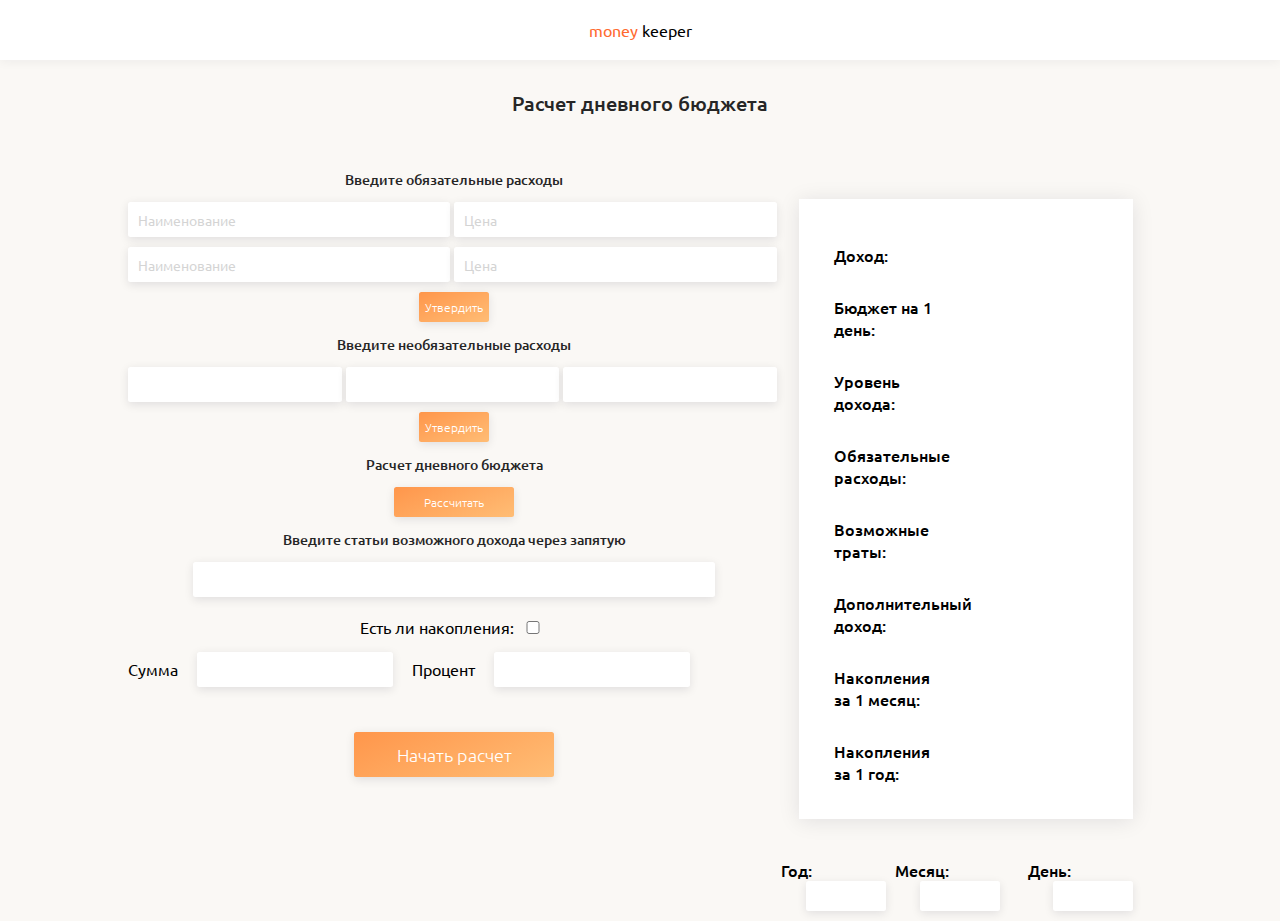
==== home_task6/index.html @ ab92dd84 "add task 6" ====
<!DOCTYPE html>
<html lang="en">
<head>
    <meta charset="UTF-8">
    <meta name="viewport" content="width=device-width, initial-scale=1.0">
    <meta http-equiv="X-UA-Compatible" content="ie=edge">
    <title>Document</title>
    <link href="https://fonts.googleapis.com/css?family=Ubuntu:300,400,500,700&amp;subset=cyrillic" rel="stylesheet">
    <link rel="stylesheet" href="css/style.css">
</head>
<body>
<div class="app">
    <div class="logo">
        <span>money</span>
        keeper
    </div>
    <div class="title">
        Расчет дневного бюджета
    </div>
    <div class="main">
        <div class="data">
            <div class="choose-expenses">Введите обязательные расходы</div>
            <input class="expenses-item" type="text" id="expenses_1" placeholder="Наименование">
			<input class="expenses-item" type="text" id="expenses_2" placeholder="Цена">
			<input class="expenses-item" type="text" id="expenses_3" placeholder="Наименование">
			<input class="expenses-item" type="text" id="expenses_4" placeholder="Цена">
            <button class="expenses-item-btn">Утвердить</button>
            
            <div class="optionalexpenses">Введите необязательные расходы</div>
			<input class="optionalexpenses-item" type="text" id="optionalexpenses_1">
			<input class="optionalexpenses-item" type="text" id="optionalexpenses_2">
			<input class="optionalexpenses-item" type="text" id="optionalexpenses_3">
            <button class="optionalexpenses-btn">Утвердить</button>
            
            <div class="count-budget">Расчет дневного бюджета</div>
            <button class="count-budget-btn">Рассчитать</button>
            
            <div class="choose-income-label">Введите статьи возможного дохода через запятую</div>
            <input class="choose-income" type="text" id="income">
            
            <div class="checksavings">Есть ли накопления: 
                <input id="savings" type="checkbox" />
            </div>
            <label for="sum">Сумма</label>
			<input class="choose-sum" id="sum" type="text">
			<label for="percent">Процент</label>
            <input class="choose-percent" id="percent" type="text">
            
            <div class="open">
                <button class="start" id="start">Начать расчет</button>
            </div>
        </div>
        <div class="result">
            <div class="result-table">
                <div class="budget">Доход: </div>
                <div class="budget-value"></div>
    
                <div class="daybudget">Бюджет на 1 день: </div>
                <div class="daybudget-value"></div>
    
                <div class="level">Уровень дохода: </div>
                <div class="level-value"></div>
    
                <div class="expenses">Обязательные расходы: </div>
                <div class="expenses-value"></div>
    
                <div class="optionalexpenses">Возможные траты: </div>
                <div class="optionalexpenses-value"></div>
    
                <div class="income">Дополнительный доход: </div>
                <div class="income-value"></div>
    
                <div class="monthsavings">Накопления за 1 месяц:</div>
                <div class="monthsavings-value"></div>
    
                <div class="yearsavings">Накопления за 1 год:</div>
                <div class="yearsavings-value"></div>
            </div>
            <div class="time-data">
                <div class="year">
                    Год:
                    <input class="year-value" type="text" readonly>
                </div>
                <div class="month">
                    Месяц:
                    <input class="month-value" type="text" readonly>
                </div>
                <div class="day">
                    День:
                    <input class="day-value" type="text" readonly>
                </div>
            </div>
        </div>
    </div>
</div>
    <script src="js/main.js"></script>
</body>
</html>
---- home_task6/css/style.css ----
*{box-sizing:border-box;margin:0;padding:0;font-family:Ubuntu;outline:0}a{text-decoration:none}a:visited{text-decoration:none}a:hover{text-decoration:none}a:focus{text-decoration:none}a:active{text-decoration:none}.app{background-color:#faf8f5;min-height:800px}.logo{width:100%;height:60px;line-height:60px;background-color:#fff;box-shadow:0 1.5px 10px 0 rgba(1,0,42,.05);text-align:center}.logo span{color:#ff6a30}.title{width:100%;margin-top:30px;font-weight:500;font-size:20px;color:#262626;text-align:center}.main{display:flex;margin:0 10%;padding-top:40px}.data .choose-expenses,.data .choose-income-label,.data .count-budget,.data .optionalexpenses{margin:13px 0;font-weight:500;font-size:14px;color:#262626;text-align:center}.data .choose-income,.data .choose-percent,.data .choose-sum,.data .expenses-item,.data .optionalexpenses-item{height:35px;width:calc((100%/2) - 4px);border-radius:2.5px;background-color:#fff;box-shadow:0 2.5px 10px 0 rgba(1,0,42,.1);border:none;padding-left:10px;margin-bottom:10px;font-size:14px;color:#a7a7a7}.data .choose-income::-webkit-input-placeholder,.data .choose-percent::-webkit-input-placeholder,.data .choose-sum::-webkit-input-placeholder,.data .expenses-item::-webkit-input-placeholder,.data .optionalexpenses-item::-webkit-input-placeholder{opacity:.3}.data .choose-income:-ms-input-placeholder,.data .choose-percent:-ms-input-placeholder,.data .choose-sum:-ms-input-placeholder,.data .expenses-item:-ms-input-placeholder,.data .optionalexpenses-item:-ms-input-placeholder{opacity:.3}.data .choose-income::-ms-input-placeholder,.data .choose-percent::-ms-input-placeholder,.data .choose-sum::-ms-input-placeholder,.data .expenses-item::-ms-input-placeholder,.data .optionalexpenses-item::-ms-input-placeholder{opacity:.3}.data .choose-income::placeholder,.data .choose-percent::placeholder,.data .choose-sum::placeholder,.data .expenses-item::placeholder,.data .optionalexpenses-item::placeholder{opacity:.3}.data .count-budget-btn,.data .expenses-item-btn,.data .optionalexpenses-btn{width:70px;height:30px;display:block;margin:0 auto;border:none;border-radius:2.5px;background-image:linear-gradient(336deg,#ffbd75,#ff964b),linear-gradient(#fff,#fff);box-shadow:0 2.5px 10px 0 rgba(1,0,42,.1);color:#fff;font-weight:100;font-size:12px;cursor:pointer}.data .optionalexpenses-item{width:calc((100%/3) - 4px)}.data .count-budget-btn{width:120px}.data .choose-income{display:block;width:80%;margin:0 auto}.data .checksavings{margin:0 auto;margin-top:20px;text-align:center}.data .checksavings input{width:30px}.data .choose-percent,.data .choose-sum{width:30%;margin:15px}.data .start{width:70px;height:30px;display:block;margin:0 auto;border:none;border-radius:2.5px;background-image:linear-gradient(336deg,#ffbd75,#ff964b),linear-gradient(#fff,#fff);box-shadow:0 2.5px 10px 0 rgba(1,0,42,.1);color:#fff;font-weight:100;font-size:12px;cursor:pointer;width:200px;height:45px;margin-top:30px;font-size:18px;font-weight:100}.result{width:50%}.result-table{display:flex;flex-wrap:wrap;justify-content:space-between;width:90%;min-height:400px;margin:0 auto;margin-top:42px;padding:25px;background-color:#fff;box-shadow:0 1.5px 20px 0 rgba(1,0,42,.1)}.result-table .budget,.result-table .budget-value,.result-table .daybudget,.result-table .daybudget-value,.result-table .expenses,.result-table .expenses-value,.result-table .income,.result-table .income-value,.result-table .level,.result-table .level-value,.result-table .monthsavings,.result-table .monthsavings-value,.result-table .optionalexpenses,.result-table .optionalexpenses-value,.result-table .yearsavings,.result-table .yearsavings-value{width:48%;margin-top:10px;min-height:40px;padding:10px;font-weight:500}.result-table .budget-value,.result-table .daybudget-value,.result-table .expenses-value,.result-table .income-value,.result-table .level-value,.result-table .monthsavings-value,.result-table .optionalexpenses-value,.result-table .yearsavings-value{color:#61a654;word-break:break-word}.result .time-data{width:100%;margin:0 auto;display:flex;justify-content:space-around;margin-top:40px}.result .time-data .day,.result .time-data .month,.result .time-data .year{font-size:16px;font-weight:500}.result .time-data .day-value,.result .time-data .month-value,.result .time-data .year-value{height:35px;width:calc((100%/2) - 4px);border-radius:2.5px;background-color:#fff;box-shadow:0 2.5px 10px 0 rgba(1,0,42,.1);border:none;padding-left:10px;margin-bottom:10px;font-size:14px;color:#a7a7a7;width:80px;height:30px;margin-left:25px}
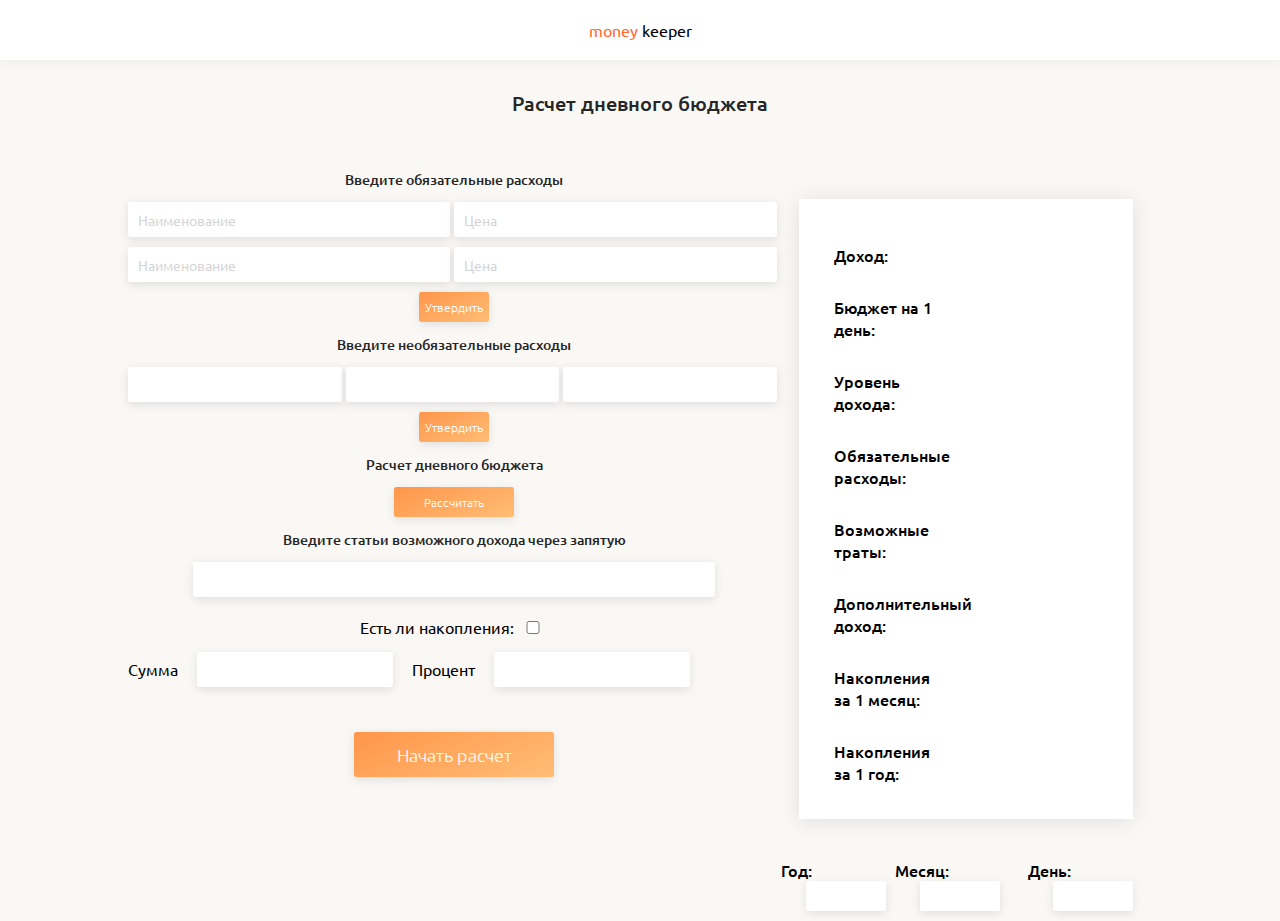
==== commit 08d8011a: "add projekt" ====
--- a/home_task6/index.html
+++ b/home_task6/index.html
@@ -4,7 +4,7 @@
     <meta charset="UTF-8">
     <meta name="viewport" content="width=device-width, initial-scale=1.0">
     <meta http-equiv="X-UA-Compatible" content="ie=edge">
-    <title>Document</title>
+    <title>app</title>
     <link href="https://fonts.googleapis.com/css?family=Ubuntu:300,400,500,700&amp;subset=cyrillic" rel="stylesheet">
     <link rel="stylesheet" href="css/style.css">
 </head>
